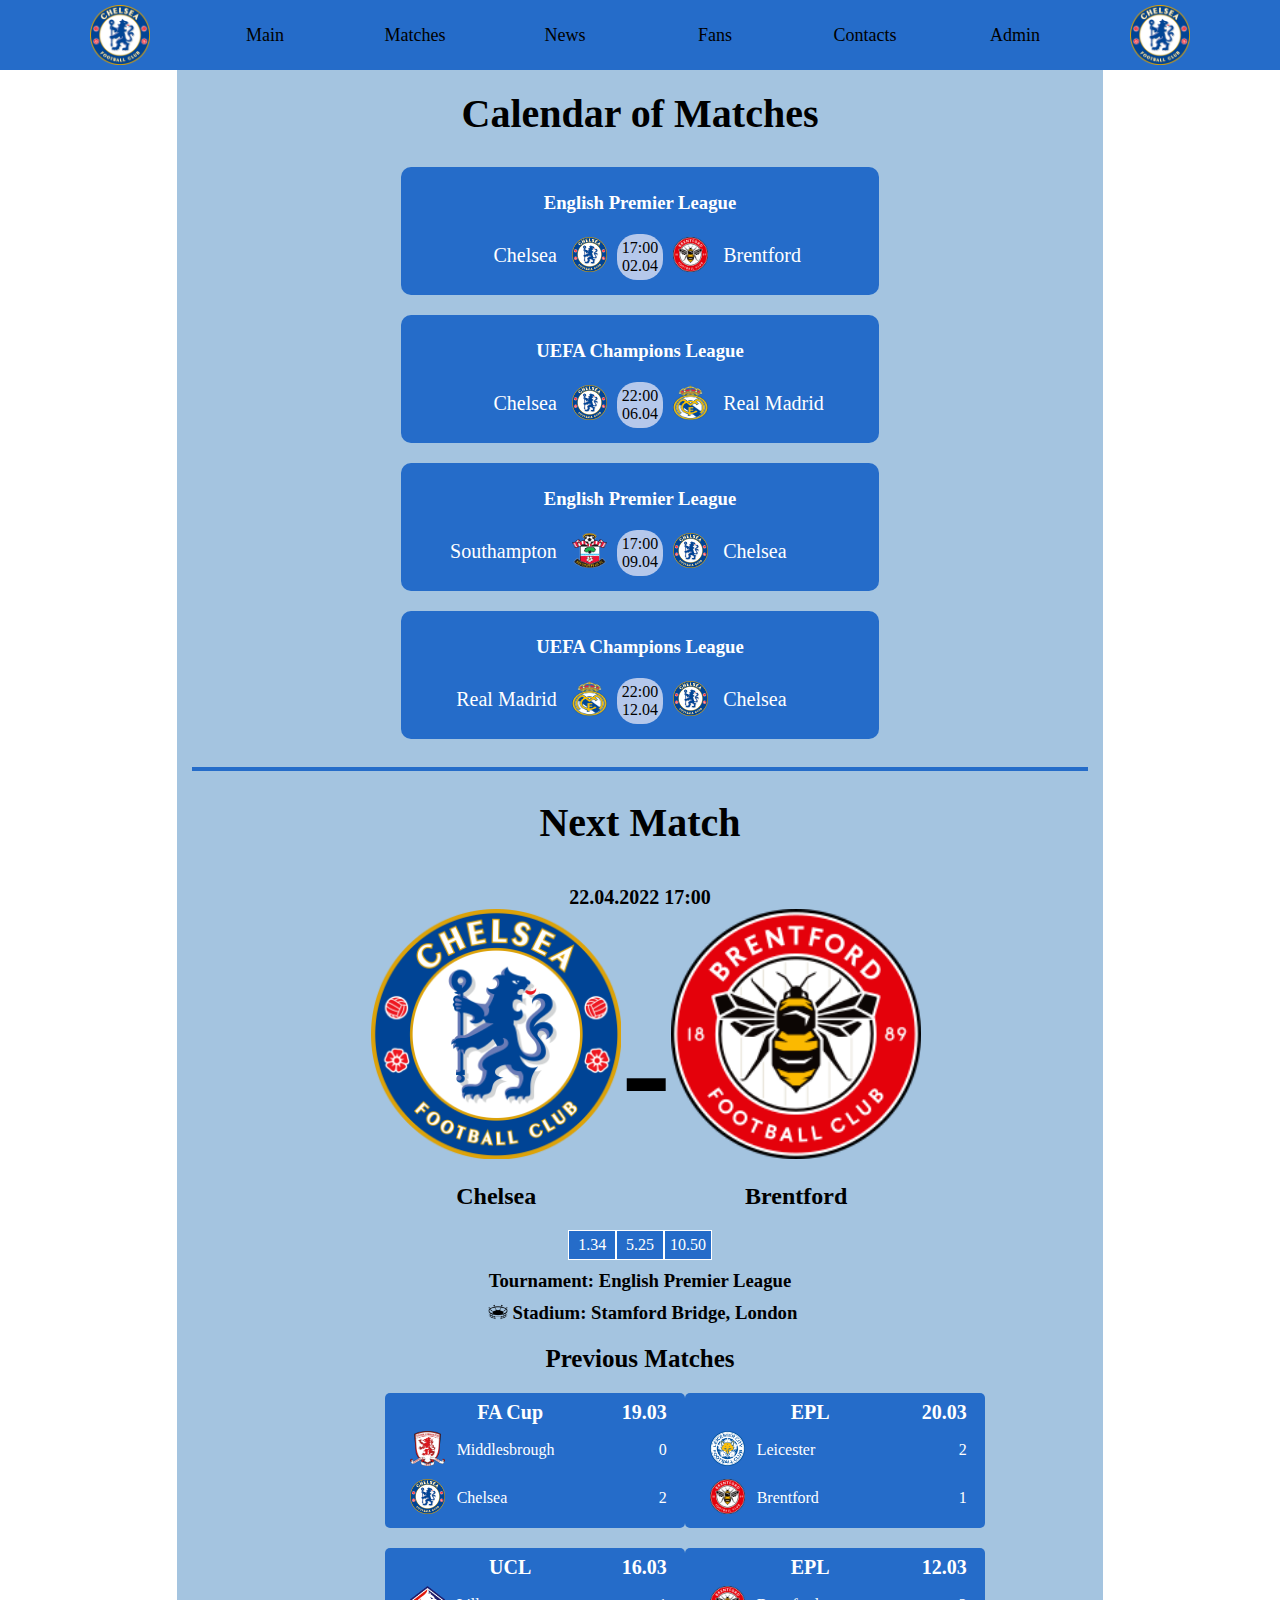
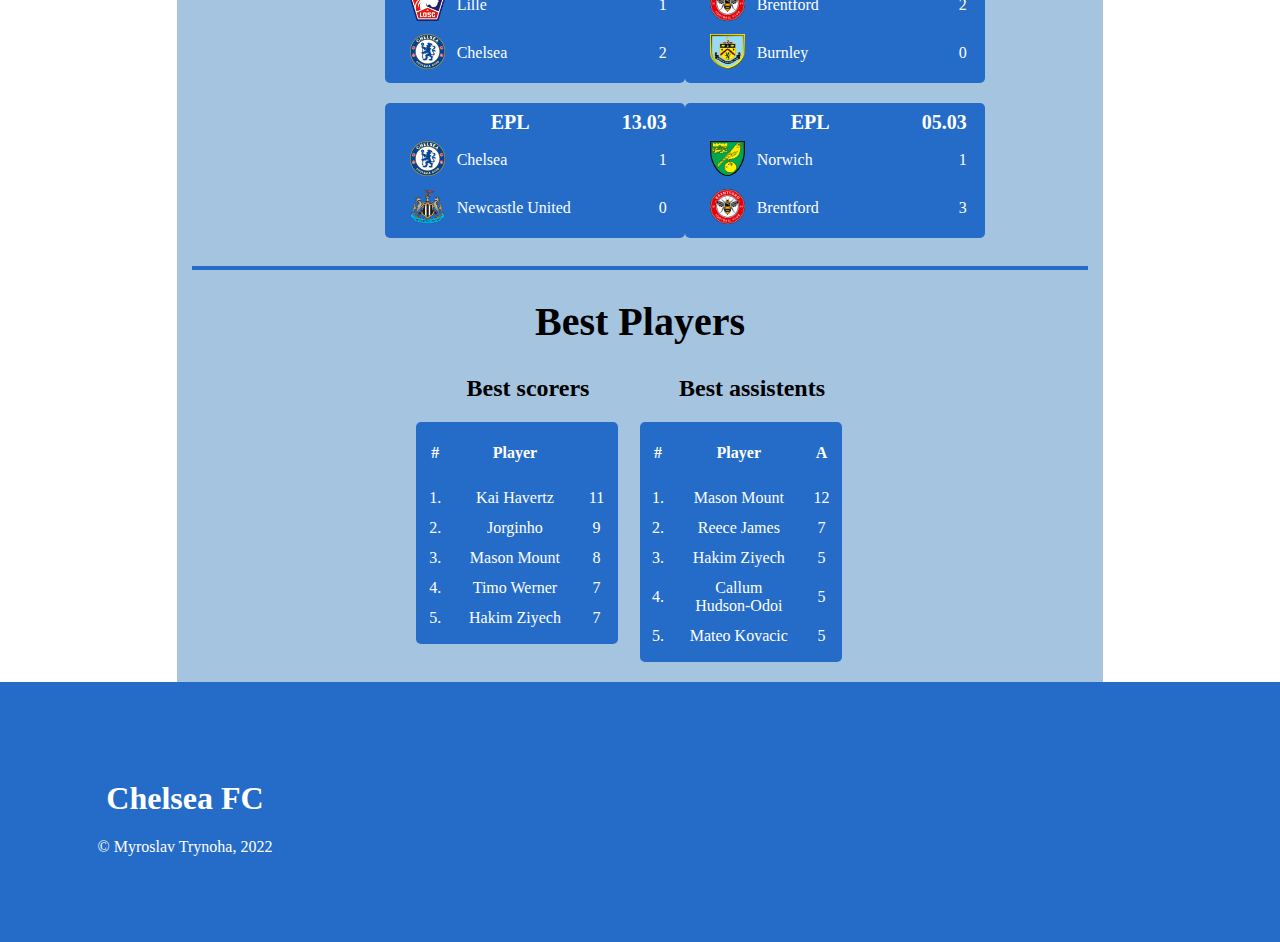
==== matches.html @ 29ec4202 "Matches page" ====
<!DOCTYPE html>
<html lang="en">

<head>
    <meta charset="UTF-8">
    <meta http-equiv="X-UA-Compatible" content="IE=edge">
    <meta name="viewport" content="width=device-width, initial-scale=1.0">
    <title>Chelsea FC</title>
    <link rel="stylesheet" href="css/style.css">
    <link rel="stylesheet" href="css/matches.css">
    <link rel="stylesheet" href="https://cdnjs.cloudflare.com/ajax/libs/font-awesome/6.1.1/css/all.min.css" integrity="sha512-KfkfwYDsLkIlwQp6LFnl8zNdLGxu9YAA1QvwINks4PhcElQSvqcyVLLD9aMhXd13uQjoXtEKNosOWaZqXgel0g==" crossorigin="anonymous" referrerpolicy="no-referrer"
    />
</head>

<body>
    <header>
        <nav class="navbar">
            <img src="img/chelsea-logo.png" class="nav-logo">

            <ul>
                <li><a href="index.html" class="nav-item">Main</a></li>

                <div class="nav-item dropdown">
                    <span>Matches</span>
                    <div class="dropdown-content">
                        <ul>
                            <li class="dropdown-item"><a href="matches.html" class="dropdown-item-text">Calendar of mathes</a></li>
                            <li class="dropdown-item"><a href="matches.html#next-match" class="dropdown-item-text">Next game</a></li>
                            <li class="dropdown-item"><a href="matches.html#best-players" class="dropdown-item-text">Best Players</a></li>
                        </ul>
                    </div>
                </div>

                <li><a href="index.html" class="nav-item">News</a></li>
                <li><a href="index.html" class="nav-item">Fans</a></li>
                <li><a href="index.html" class="nav-item">Contacts</a></li>
                <li><a href="index.html" class="nav-item">Admin</a></li>
            </ul>

            <img src="img/chelsea-logo.png" class="nav-logo">
        </nav>
    </header>

    <main class="content-container">
        <section class="calendar-section">
            <h1 class="main-title">Calendar of Matches</h1>

            <div class="match">
                <div class="match-main">
                    <h3 class="tournament">
                        English Premier League
                    </h3>
                    <div class="teams">
                        <div class="team home-team">
                            <p class="team-name">Chelsea</p>
                            <img src="img/chelsea-logo.png" alt="Chelsea logo" class="match-team-logo">
                        </div>
                        <div class="match-info">
                            <p>17:00</p>
                            <p>02.04</p>
                        </div>
                        <div class="team away-team">
                            <img src="img/brentford-logo.png" alt="Brentford logo" class="match-team-logo">
                            <p class="team-name">Brentford</p>
                        </div>
                    </div>
                </div>
                <div class="match-add">

                </div>
            </div>

            <div class="match">
                <div class="match-main">
                    <h3 class="tournament">
                        UEFA Champions League
                    </h3>
                    <div class="teams">
                        <div class="team home-team">
                            <p class="team-name">Chelsea</p>
                            <img src="img/chelsea-logo.png" alt="Chelsea logo" class="match-team-logo">
                        </div>
                        <div class="match-info">
                            <p>22:00</p>
                            <p>06.04</p>
                        </div>
                        <div class="team away-team">
                            <img src="img/real-logo.png" alt="Real Madrid logo" class="match-team-logo">
                            <p class="team-name">Real Madrid</p>
                        </div>
                    </div>
                </div>
                <div class="match-add">

                </div>
            </div>

            <div class="match">
                <div class="match-main">
                    <h3 class="tournament">
                        English Premier League
                    </h3>
                    <div class="teams">
                        <div class="team home-team">
                            <p class="team-name">Southampton</p>
                            <img src="img/southampton-logo.png" alt="Southampton logo" class="match-team-logo">
                        </div>
                        <div class="match-info">
                            <p>17:00</p>
                            <p>09.04</p>
                        </div>
                        <div class="team away-team">
                            <img src="img/chelsea-logo.png" alt="Chelsea logo" class="match-team-logo">
                            <p class="team-name">Chelsea</p>
                        </div>
                    </div>
                </div>
                <div class="match-add">

                </div>
            </div>

            <div class="match">
                <div class="match-main">
                    <h3 class="tournament">
                        UEFA Champions League
                    </h3>
                    <div class="teams">
                        <div class="team home-team">
                            <p class="team-name">Real Madrid</p>
                            <img src="img/real-logo.png" alt="Real Madrid logo" class="match-team-logo">
                        </div>
                        <div class="match-info">
                            <p>22:00</p>
                            <p>12.04</p>
                        </div>
                        <div class="team away-team">
                            <img src="img/chelsea-logo.png" alt="Chelsea logo" class="match-team-logo">
                            <p class="team-name">Chelsea</p>
                        </div>
                    </div>
                </div>
                <div class="match-add">

                </div>
            </div>
        </section>
        <hr class="divider">
        <span id="next-match"></span>
        <section class="next-match-section">
            <h1 class="main-title">Next Match</h1>
            <p class="next-match-time">22.04.2022 17:00</p>
            <div class="next-match">
                <div class="next-match-team">
                    <img src="img/chelsea-logo.png" alt="Chelsea logo" class="next-match-team-logo">
                    <h2>Chelsea</h2>
                </div>
                <div class="next-match-separator">
                    <p>-</p>
                </div>
                <div class="next-match-team">
                    <img src="img/brentford-logo.png" alt="Brentford logo" class="next-match-team-logo">
                    <h2>Brentford</h2>
                </div>
            </div>
            <div class="next-match-info">
                <p class="match-odd">1.34</p>
                <p class="match-odd">5.25</p>
                <p class="match-odd">10.50</p>
            </div>
            <div class="next-match-info">
                <h3>Tournament: English Premier League</h3>
            </div>
            <div class="next-match-info">
                <img src="img/stadium.png" alt="Stadium icon" class="stadium-icon">
                <h3>Stadium: Stamford Bridge, London</h3>
            </div>
            <h2 class="next-match-title">Previous Matches</h2>
            <div class="previous-matches">
                <div class="home-previous">
                    <table class="previous-match" id="previous-match-1">
                        <tr class="previous-match-tournament">
                            <th colspan="2">
                                FA Cup
                            </th>
                            <th>
                                19.03
                            </th>
                        </tr>
                        <tr>
                            <td class="logo-cell">
                                <img src="img/midle-logo.png" alt="Middlesbrough logo" class="match-team-logo">
                            </td>
                            <td class="title-cell">
                                Middlesbrough
                            </td>
                            <td class="score-cell">
                                0
                            </td>
                        </tr>
                        <tr>
                            <td class="logo-cell">
                                <img src="img/chelsea-logo.png" alt="Chelsea logo" class="match-team-logo">
                            </td>
                            <td class="title-cell">
                                Chelsea
                            </td>
                            <td class="score-cell">
                                2
                            </td>
                        </tr>
                    </table>

                    <table class="previous-match">
                        <tr class="previous-match-tournament">
                            <th colspan="2">
                                UCL
                            </th>
                            <th>
                                16.03
                            </th>
                        </tr>
                        <tr>
                            <td class="logo-cell">
                                <img src="img/lille-logo.png" alt="Lille logo" class="match-team-logo">
                            </td>
                            <td class="title-cell">
                                Lille
                            </td>
                            <td class="score-cell">
                                1
                            </td>
                        </tr>
                        <tr>
                            <td class="logo-cell">
                                <img src="img/chelsea-logo.png" alt="Chelsea logo" class="match-team-logo">
                            </td>
                            <td class="title-cell">
                                Chelsea
                            </td>
                            <td class="score-cell">
                                2
                            </td>
                        </tr>
                    </table>
                    <table class="previous-match">
                        <tr class="previous-match-tournament">
                            <th colspan="2">
                                EPL
                            </th>
                            <th>
                                13.03
                            </th>
                        </tr>
                        <tr>
                            <td class="logo-cell">
                                <img src="img/chelsea-logo.png" alt="Chelsea logo" class="match-team-logo">
                            </td>
                            <td class="title-cell">
                                Chelsea
                            </td>
                            <td class="score-cell">
                                1
                            </td>
                        </tr>
                        <tr>
                            <td class="logo-cell">
                                <img src="img/newcastle-logo.png" alt="Newcastlelogo" class="match-team-logo">
                            </td>
                            <td class="title-cell">
                                Newcastle United
                            </td>
                            <td class="score-cell">
                                0
                            </td>
                        </tr>
                    </table>
                </div>
                <div class="away-previous ">
                    <table class="previous-match">
                        <tr class="previous-match-tournament">
                            <th colspan="2">
                                EPL
                            </th>
                            <th>
                                20.03
                            </th>
                        </tr>
                        <tr>
                            <td class="logo-cell">
                                <img src="img/leicester-logo.png" alt="Leicester logo" class="match-team-logo">
                            </td>
                            <td class="title-cell">
                                Leicester
                            </td>
                            <td class="score-cell">
                                2
                            </td>
                        </tr>
                        <tr>
                            <td class="logo-cell">
                                <img src="img/brentford-logo.png" alt="Brentford logo" class="match-team-logo">
                            </td>
                            <td class="title-cell">
                                Brentford
                            </td>
                            <td class="score-cell">
                                1
                            </td>
                        </tr>
                    </table>

                    <table class="previous-match">
                        <tr class="previous-match-tournament">
                            <th colspan="2">
                                EPL
                            </th>
                            <th>
                                12.03
                            </th>
                        </tr>
                        <tr>
                            <td class="logo-cell">
                                <img src="img/brentford-logo.png" alt="Brentford logo" class="match-team-logo">
                            </td>
                            <td class="title-cell">
                                Brentford
                            </td>
                            <td class="score-cell">
                                2
                            </td>
                        </tr>
                        <tr>
                            <td class="logo-cell">
                                <img src="img/burnley-logo.png" alt="Burnley logo" class="match-team-logo">
                            </td>
                            <td class="title-cell">
                                Burnley
                            </td>
                            <td class="score-cell">
                                0
                            </td>
                        </tr>
                    </table>
                    <table class="previous-match">
                        <tr class="previous-match-tournament">
                            <th colspan="2">
                                EPL
                            </th>
                            <th>
                                05.03
                            </th>
                        </tr>
                        <tr>
                            <td class="logo-cell">
                                <img src="img/norwich-logo.png" alt="Norwich logo" class="match-team-logo">
                            </td>
                            <td class="title-cell">
                                Norwich
                            </td>
                            <td class="score-cell">
                                1
                            </td>
                        </tr>
                        <tr>
                            <td class="logo-cell">
                                <img src="img/brentford-logo.png" alt="Brentford" class="match-team-logo">
                            </td>
                            <td class="title-cell">
                                Brentford
                            </td>
                            <td class="score-cell">
                                3
                            </td>
                        </tr>
                    </table>
                </div>
            </div>
        </section>
        <hr class="divider">
        <section id="best-players">
            <h1 class="main-title">Best Players</h1>
            <div class="best-players">
                <div class="most-goals">
                    <h2>Best scorers</h2>
                    <table class="best best-scorers">
                        <tr>
                            <th>#</th>
                            <th>Player</th>
                            <th><i class="fa-solid fa-futbol"></i></th>
                        </tr>
                        <tr>
                            <td>1.</td>
                            <td>Kai Havertz</td>
                            <td>11</td>
                        </tr>
                        <tr>
                            <td>2.</td>
                            <td>Jorginho</td>
                            <td>9</td>
                        </tr>
                        <tr>
                            <td>3.</td>
                            <td>Mason Mount</td>
                            <td>8</td>
                        </tr>
                        <tr>
                            <td>4.</td>
                            <td>Timo Werner</td>
                            <td>7</td>
                        </tr>
                        <tr>
                            <td>5.</td>
                            <td>Hakim Ziyech</td>
                            <td>7</td>
                        </tr>
                    </table>
                </div>
                <div class="most-assists">
                    <h2>Best assistents</h2>
                    <table class="best best-assistents">
                        <tr>
                            <th>#</th>
                            <th>Player</th>
                            <th>A</th>
                        </tr>
                        <tr>
                            <td>1.</td>
                            <td>Mason Mount</td>
                            <td>12</td>
                        </tr>
                        <tr>
                            <td>2.</td>
                            <td>Reece James</td>
                            <td>7</td>
                        </tr>
                        <tr>
                            <td>3.</td>
                            <td>Hakim Ziyech</td>
                            <td>5</td>
                        </tr>
                        <tr>
                            <td>4.</td>
                            <td>Callum Hudson-Odoi</td>
                            <td>5</td>
                        </tr>
                        <tr>
                            <td>5.</td>
                            <td>Mateo Kovacic</td>
                            <td>5</td>
                        </tr>
                    </table>
                </div>
            </div>
        </section>
    </main>

    <footer class="footer ">
        <section class="footer-section grid ">
            <div class="copyright ">
                <h1>Chelsea FC</h1>
                <p>&copy; Myroslav Trynoha, 2022</p>
            </div>
            <div class="social ">
                <a href="https://www.instagram.com/chelseafc/ " target="_blank ">
                    <i class="fa-brands fa-instagram fa-3x "></i>
                </a>

                <a href="https://twitter.com/ChelseaFC " target="_blank ">
                    <i class="fa-brands fa-twitter fa-3x "></i>
                </a>

                <a href="https://www.facebook.com/ChelseaFC " target="_blank ">
                    <i class="fa-brands fa-facebook fa-3x "></i>
                </a>

                <a href="https://www.youtube.com/chelseatv " target="_blank ">
                    <i class="fa-brands fa-youtube fa-3x "></i>
                </a>
            </div>
            <div>
                <iframe src="https://www.google.com/maps/embed?pb=!1m18!1m12!1m3!1d2484.7193105100996!2d-0.19314518407264405!3d51.481666320405125!2m3!1f0!2f0!3f0!3m2!1i1024!2i768!4f13.1!3m3!1m2!1s0x48760f864b976f3d%3A0x48aa38781ea565f8!2sStamford%20Bridge!5e0!3m2!1sen!2sua!4v1648110116399!5m2!1sen!2sua "
                    width="500 " height="200 " style="border:0; " allowfullscreen=" " loading="lazy "></iframe>
            </div>
        </section>
    </footer>
</body>

</html>
---- css/style.css ----
body {
    margin: 0;
    background-color: white;
}

ul {
    list-style-type: none;
    display: flex;
}

.content-container {
    width: 70%;
    padding: 20px 15px 0;
    margin: 50px auto 0;
    background-color: rgb(164, 196, 224);
}

.navbar {
    position: fixed;
    top: 0;
    width: 100%;
    display: flex;
    justify-content: center;
    align-items: center;
    background-color: rgb(37, 108, 201);
}

.navbar ul {
    margin: 0;
    padding: 0 40px;
}

.nav-item {
    display: flex;
    width: 150px;
    height: 70px;
    justify-content: center;
    align-items: center;
    font-size: 18px;
    text-decoration: none;
    color: black;
    transition: background-color 0.5s;
}

.nav-item:hover {
    background-color: rgb(164, 196, 224);
}

.nav-logo {
    width: 60px;
    height: 60px;
}

.dropdown {
    position: relative;
    text-align: center;
    cursor: pointer;
}

.dropdown ul {
    flex-direction: column;
    padding: 0;
}

.dropdown-content {
    visibility: hidden;
    position: absolute;
    background-color: #f9f9f9;
    width: 100%;
    box-shadow: 0px 8px 16px 0px rgba(0, 0, 0, 0.2);
    padding: 0;
    margin-top: 195px;
    z-index: 1;
    font-size: 14px;
    background-color: rgb(166, 166, 228);
}

.dropdown:hover .dropdown-content {
    visibility: visible;
}

.dropdown-item {
    margin: 0;
    padding: 10px;
    transition: background-color 0.5s;
}

.dropdown-item:hover {
    background-color: rgb(96, 96, 187);
}

.dropdown-item-text {
    text-decoration: none;
    color: black;
}

.main-paragraph::first-letter {
    font-size: 25px;
}

.main-paragraph {
    text-indent: 20px;
    text-align: justify;
}

.title-section {
    text-align: center;
    margin-bottom: 60px;
}

.main-title {
    font-size: 40px;
}

.logos-section {
    display: flex;
    justify-content: center;
    margin-top: 50px;
}

.main-logo {
    margin: 5px 2.5%;
    width: 30%;
    height: 30%;
    cursor: pointer;
    transition: transform 2s;
}

.main-logo:hover {
    transform: rotate(360deg);
}

.content-media {
    width: 100%;
}

.content-media-left {
    margin-right: 40px;
    width: 40%;
    float: left;
    text-align: center;
}

.content-media-right {
    margin-left: 40px;
    width: 40%;
    float: right;
    text-align: center;
}

.main-title {
    margin: 0 0 30px;
    padding-top: 20px;
    text-align: center;
    font-size: 40px;
    font-family: 'Times New Roman', Times, serif;
}

.main-header {
    text-align: center;
}

.img-signature {
    margin: 10px 0 0;
}

.content-media-center {
    display: flex;
    justify-content: center;
    padding: 30px 0;
}

.first-ucl-win {
    width: 60%;
    display: block;
}

.highlights-link {
    text-align: center;
    text-decoration: none;
    color: black;
    font-size: 20px;
    font-style: italic;
    margin: 5px;
}

.highlights-text {
    margin: 0;
    transition: color 0.5s;
}

.highlights-text:hover {
    color: rgb(63, 125, 206);
}

.footer-breaker {
    margin: 0;
    height: 7px;
    background-color: rgb(7, 12, 83);
    border: none;
}

.footer {
    padding-bottom: 10px;
    width: 100%;
    height: 250px;
    background-color: rgb(37, 108, 201);
    color: #fff;
    text-align: center;
}

.grid {
    display: grid;
    grid-template-columns: repeat(3, 1fr);
    gap: 20px;
    justify-content: center;
    align-items: center;
    height: 100%;
}

.social a {
    text-decoration: none;
}

.fa-brands {
    margin-left: 50px;
    background-color: transparent;
    transition: transform 0.5s;
    color: #fff;
}

.fa-brands:hover {
    transform: scale(1.35);
}
---- css/matches.css ----
p {
    margin: 0;
}

.divider {
    border: none;
    background-color: rgb(37, 108, 201);
    height: 4px;
}

.calendar-section {
    display: flex;
    flex-direction: column;
    align-items: stretch;
}

.match {
    width: 50%;
    margin: 0 auto;
    text-align: center;
    background-color: rgb(37, 108, 201);
    color: #fff;
    padding: 15px;
    border-radius: 10px;
    margin-bottom: 20px;
}

.tournament {
    margin: 0;
    padding: 10px 20px 20px;
}

.teams {
    margin: 0;
    display: grid;
    grid-template-columns: 4fr 1fr 4fr;
}

.team {
    margin: 0;
    border-radius: 4px;
    font-size: 20px;
    height: 44px;
}

.match-team-logo {
    width: 35px;
    height: 35px;
    padding: 2.5px 5px;
}

.team-name {
    margin: 0;
    padding: 10px;
}

.home-team {
    display: flex;
    justify-content: flex-end;
}

.away-team {
    display: flex;
    justify-content: flex-start;
}

.match-info {
    background-color: rgb(181, 200, 235);
    color: #000;
    border-radius: 20px;
    padding: 5px;
    margin: 0 5px;
}

.next-match {
    width: 60%;
    margin: 0 auto;
    display: flex;
    justify-content: space-between;
    align-items: center;
    text-align: center;
}

.next-match-time {
    margin-top: 40px;
    font-size: 20px;
    font-weight: bold;
    text-align: center;
}

.next-match-team-logo {
    height: 250px;
}

.next-match-separator {
    font-size: 150px;
    font-weight: bold;
}

.next-match-title {
    text-align: center;
    font-size: 25px;
}

.next-match-info {
    width: 80%;
    margin: 0 auto 10px;
    display: flex;
    justify-content: center;
}

.next-match-info h3 {
    margin: 0;
}

.match-odd {
    padding: 5px;
    border: #fff 1px solid;
    color: #fff;
    width: 5%;
    text-align: center;
    background-color: rgb(37, 108, 201);
    transition: background-color 0.5s;
}

.match-odd:hover {
    cursor: pointer;
    background-color: #000;
}

.stadium-icon {
    height: 20px;
    padding: 0 5px;
}

.previous-matches {
    width: 57%;
    margin: 0 auto;
    display: grid;
    grid-template-columns: repeat(2, 1fr);
}

.previous-match {
    width: 300px;
    padding: 5px 15px;
    border-radius: 5px;
    background-color: rgb(37, 108, 201);
    color: #fff;
    text-align: center;
    margin-bottom: 20px;
}

.logo-cell {
    width: 50px;
}

.title-cell {
    text-align: left;
}

.score-cell {
    width: 20px;
    text-align: right;
}

.previous-match-tournament {
    font-size: 20px;
}

.best-players {
    width: 50%;
    margin: 0 auto;
    display: grid;
    grid-template-columns: repeat(2, 1fr);
    padding-bottom: 20px;
    text-align: center;
}

.best-players h2 {
    margin-top: 0;
}

.best {
    border-radius: 5px;
    background-color: rgb(37, 108, 201);
    color: #fff;
    padding-bottom: 10px;
    width: 90%;
}

.best th {
    padding: 20px 10px;
}

.best td {
    padding: 5px 10px;
}
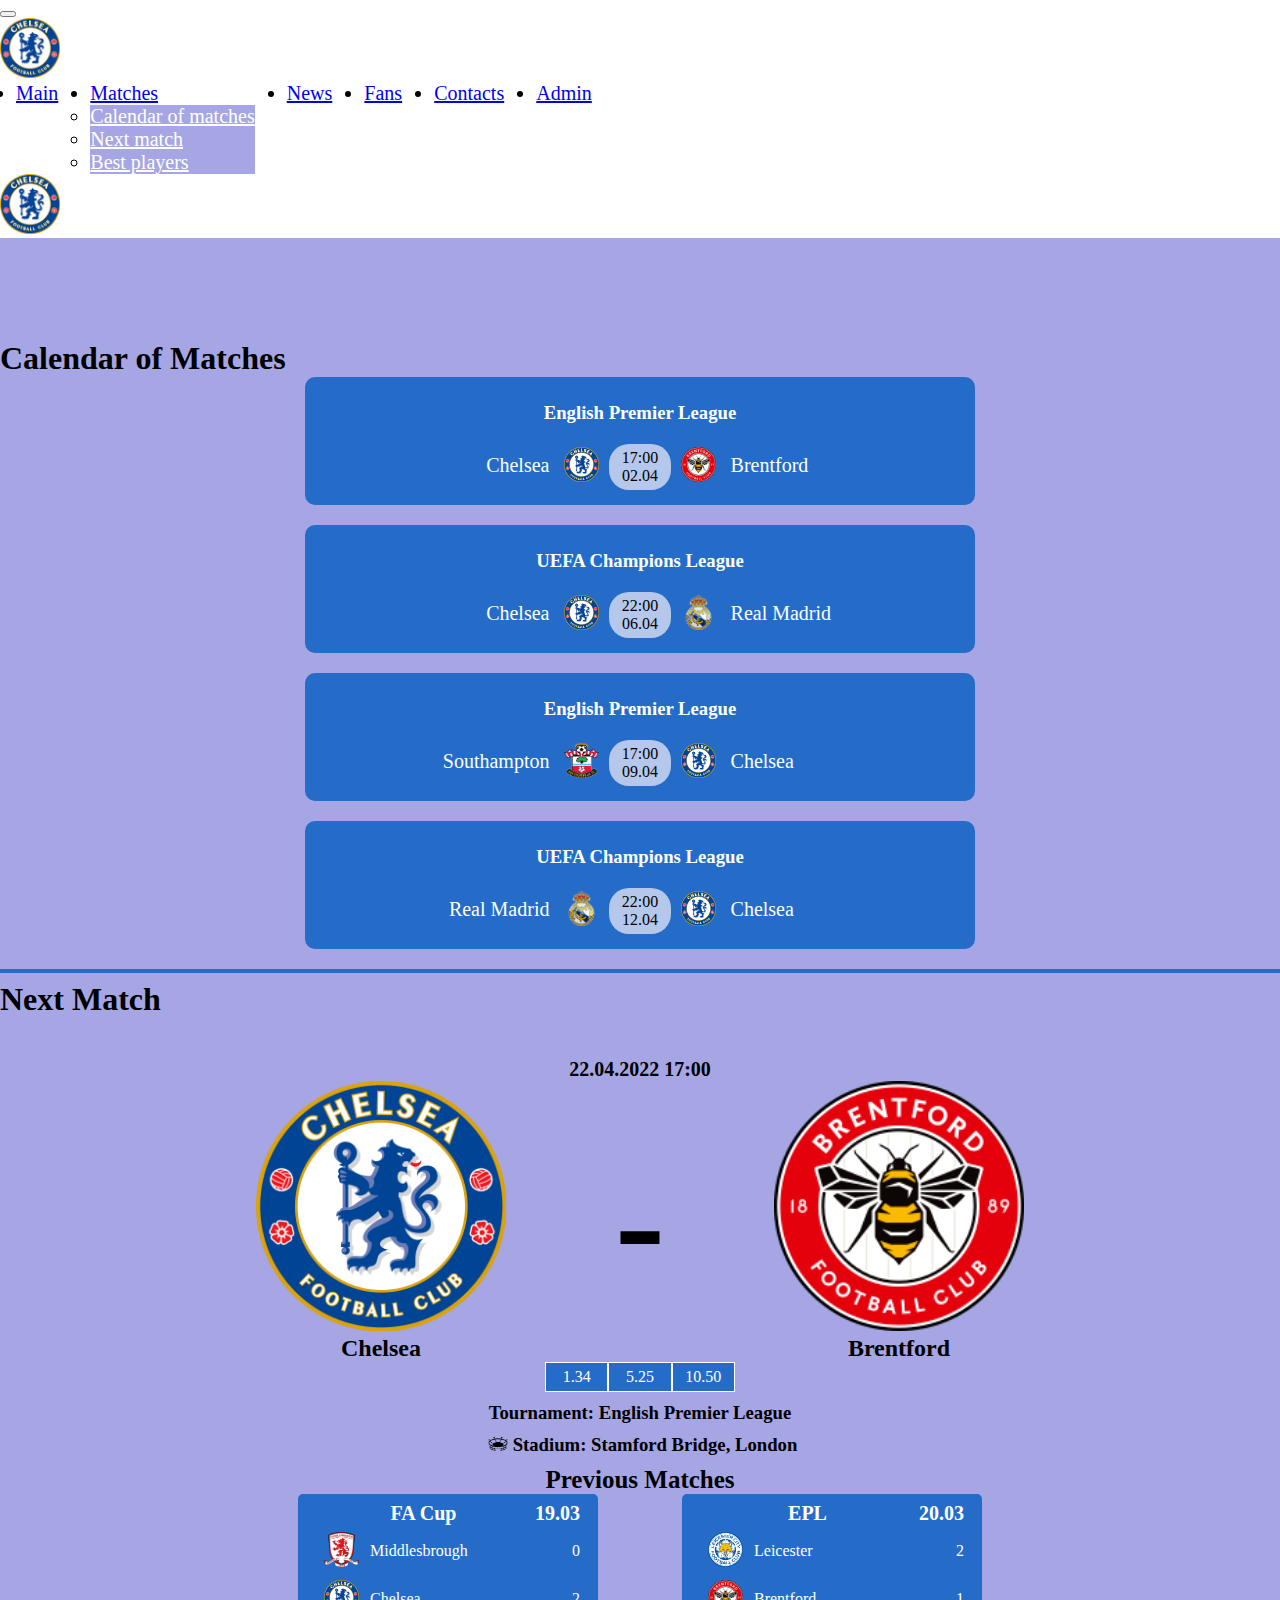
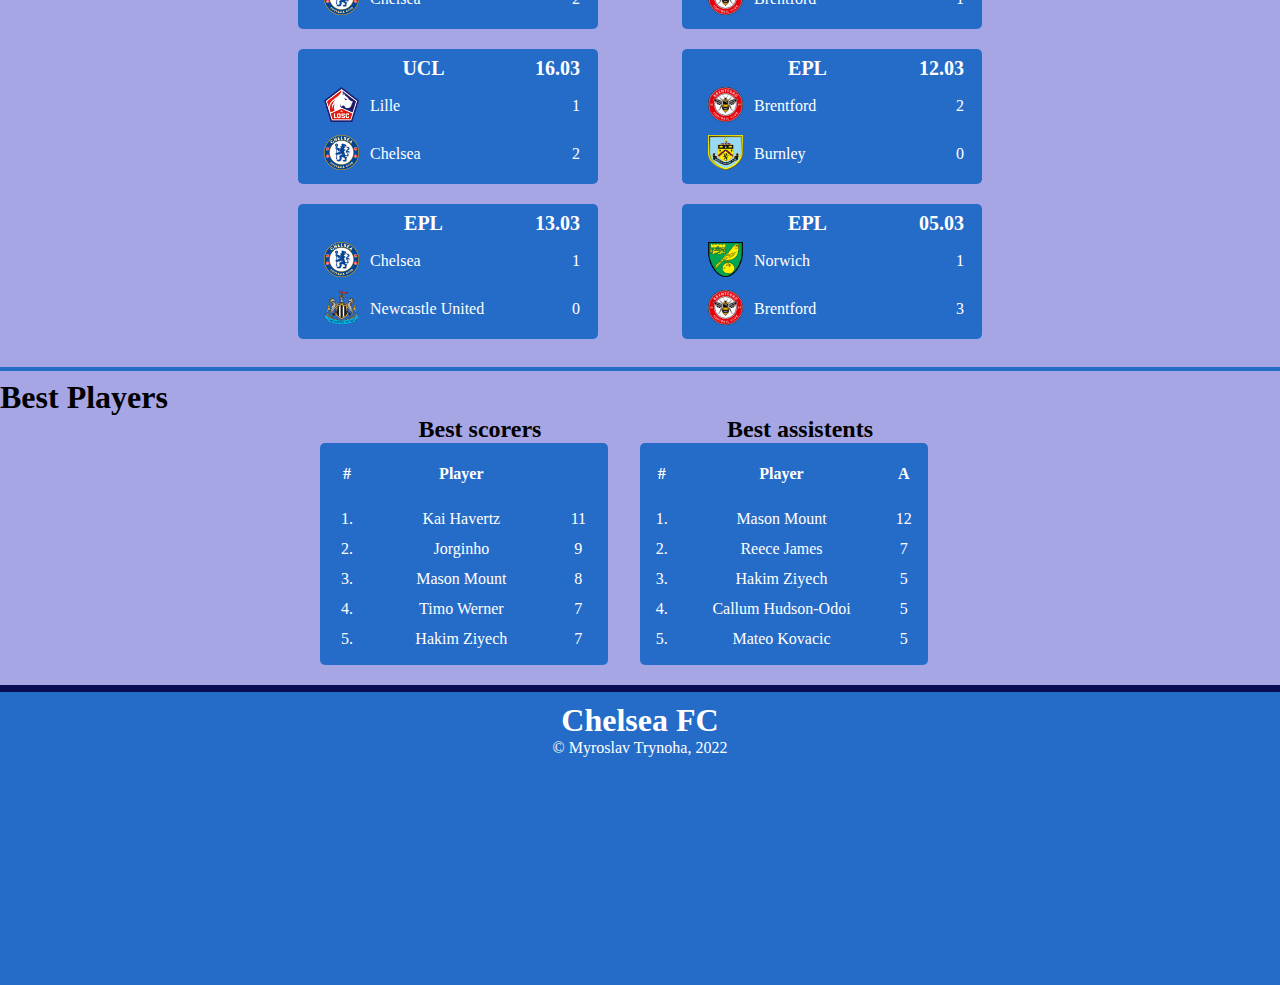
==== commit c2913f65: "create" ====
--- a/matches.html
+++ b/matches.html
@@ -6,44 +6,62 @@
     <meta http-equiv="X-UA-Compatible" content="IE=edge">
     <meta name="viewport" content="width=device-width, initial-scale=1.0">
     <title>Chelsea FC</title>
+    <link href="https://cdn.jsdelivr.net/npm/bootstrap@5.1.3/dist/css/bootstrap.min.css" rel="stylesheet" integrity="sha384-1BmE4kWBq78iYhFldvKuhfTAU6auU8tT94WrHftjDbrCEXSU1oBoqyl2QvZ6jIW3" crossorigin="anonymous">
     <link rel="stylesheet" href="css/style.css">
     <link rel="stylesheet" href="css/matches.css">
     <link rel="stylesheet" href="https://cdnjs.cloudflare.com/ajax/libs/font-awesome/6.1.1/css/all.min.css" integrity="sha512-KfkfwYDsLkIlwQp6LFnl8zNdLGxu9YAA1QvwINks4PhcElQSvqcyVLLD9aMhXd13uQjoXtEKNosOWaZqXgel0g==" crossorigin="anonymous" referrerpolicy="no-referrer"
     />
+    <script src="https://cdn.jsdelivr.net/npm/bootstrap@5.1.3/dist/js/bootstrap.bundle.min.js" integrity="sha384-ka7Sk0Gln4gmtz2MlQnikT1wXgYsOg+OMhuP+IlRH9sENBO0LRn5q+8nbTov4+1p" crossorigin="anonymous"></script>
 </head>
 
 <body>
     <header>
-        <nav class="navbar">
-            <img src="img/chelsea-logo.png" class="nav-logo">
-
-            <ul>
-                <li><a href="index.html" class="nav-item">Main</a></li>
-
-                <div class="nav-item dropdown">
-                    <span>Matches</span>
-                    <div class="dropdown-content">
-                        <ul>
-                            <li class="dropdown-item"><a href="matches.html" class="dropdown-item-text">Calendar of mathes</a></li>
-                            <li class="dropdown-item"><a href="matches.html#next-match" class="dropdown-item-text">Next game</a></li>
-                            <li class="dropdown-item"><a href="matches.html#best-players" class="dropdown-item-text">Best Players</a></li>
-                        </ul>
-                    </div>
-                </div>
-
-                <li><a href="index.html" class="nav-item">News</a></li>
-                <li><a href="index.html" class="nav-item">Fans</a></li>
-                <li><a href="index.html" class="nav-item">Contacts</a></li>
-                <li><a href="index.html" class="nav-item">Admin</a></li>
-            </ul>
-
-            <img src="img/chelsea-logo.png" class="nav-logo">
+        <nav class="navbar navbar-expand-lg navbar-dark bg-primary fixed-top">
+            <div class="container-md mt-0">
+                <button class="navbar-toggler" type="button" data-bs-toggle="collapse" data-bs-target="#navbarNavDropdown" aria-controls="navbarNavDropdown" aria-expanded="false" aria-label="Toggle navigation">
+                <span class="navbar-toggler-icon"></span>
+              </button>
+                <span class="nav-title-collapsed">Chelsea FC</span>
+                <div class="collapse navbar-collapse" id="navbarNavDropdown">
+                    <img src="img/chelsea-logo.png" class="nav-logo left-logo">
+                    <ul class="navbar-nav">
+                        <li class="nav-item">
+                            <a class="nav-link" href="index.html">Main</a>
+                        </li>
+                        <li class="nav-item dropdown">
+                            <a class="nav-link dropdown-toggle" href="#" id="navbarDropdownMenuLink" role="button" data-bs-toggle="dropdown" aria-expanded="false">
+                      Matches
+                            </a>
+                            <ul class="dropdown-menu" aria-labelledby="navbarDropdownMenuLink">
+                                <li><a class="dropdown-item" href="matches.html">Calendar of matches</a></li>
+                                <li><a class="dropdown-item" href="matches.html#next-match">Next match</a></li>
+                                <li><a class="dropdown-item" href="matches.html#best-players">Best players</a></li>
+                            </ul>
+                        </li>
+                        <li class="nav-item">
+                            <a class="nav-link" href="news.html">News</a>
+                        </li>
+                        <li class="nav-item">
+                            <a class="nav-link" href="fans.html">Fans</a>
+                        </li>
+                        <li class="nav-item">
+                            <a class="nav-link" href="#">Contacts</a>
+                        </li>
+                        <li class="nav-item">
+                            <a class="nav-link" href="admin.html">Admin</a>
+                        </li>
+                        <main class="content-container">
+                    </ul>
+
+                    <img src="img/chelsea-logo.png" class="nav-logo right-logo">
+                </div>
+            </div>
         </nav>
     </header>
 
-    <main class="content-container">
-        <section class="calendar-section">
-            <h1 class="main-title">Calendar of Matches</h1>
+    <main class="container-xl content-container">
+        <section class="title-section">
+            <h1 class="text-center mb-5">Calendar of Matches</h1>
 
             <div class="match">
                 <div class="match-main">
@@ -145,10 +163,9 @@
                 </div>
             </div>
         </section>
-        <hr class="divider">
-        <span id="next-match"></span>
+        <hr class="divider" id="next-match">
         <section class="next-match-section">
-            <h1 class="main-title">Next Match</h1>
+            <h1 class="text-center mb-5">Next Match</h1>
             <p class="next-match-time">22.04.2022 17:00</p>
             <div class="next-match">
                 <div class="next-match-team">
@@ -177,7 +194,7 @@
             </div>
             <h2 class="next-match-title">Previous Matches</h2>
             <div class="previous-matches">
-                <div class="home-previous">
+                <div class="previous-matches-tables">
                     <table class="previous-match" id="previous-match-1">
                         <tr class="previous-match-tournament">
                             <th colspan="2">
@@ -276,7 +293,7 @@
                         </tr>
                     </table>
                 </div>
-                <div class="away-previous ">
+                <div class="previous-matches-tables">
                     <table class="previous-match">
                         <tr class="previous-match-tournament">
                             <th colspan="2">
@@ -377,9 +394,9 @@
                 </div>
             </div>
         </section>
-        <hr class="divider">
-        <section id="best-players">
-            <h1 class="main-title">Best Players</h1>
+        <hr class="divider" id="best-players">
+        <section>
+            <h1 class="text-center mb-5">Best Players</h1>
             <div class="best-players">
                 <div class="most-goals">
                     <h2>Best scorers</h2>
@@ -455,32 +472,34 @@
         </section>
     </main>
 
-    <footer class="footer ">
-        <section class="footer-section grid ">
-            <div class="copyright ">
+    <hr class="footer-breaker">
+
+    <footer class="footer">
+        <section class="footer-section row">
+            <div class="copyright col-sm">
                 <h1>Chelsea FC</h1>
                 <p>&copy; Myroslav Trynoha, 2022</p>
             </div>
-            <div class="social ">
-                <a href="https://www.instagram.com/chelseafc/ " target="_blank ">
-                    <i class="fa-brands fa-instagram fa-3x "></i>
+            <div class="social col-sm">
+                <a href="https://www.instagram.com/chelseafc/" target="_blank">
+                    <i class="fa-brands fa-instagram fa-3x"></i>
                 </a>
 
-                <a href="https://twitter.com/ChelseaFC " target="_blank ">
-                    <i class="fa-brands fa-twitter fa-3x "></i>
+                <a href="https://twitter.com/ChelseaFC" target="_blank">
+                    <i class="fa-brands fa-twitter fa-3x"></i>
                 </a>
 
-                <a href="https://www.facebook.com/ChelseaFC " target="_blank ">
-                    <i class="fa-brands fa-facebook fa-3x "></i>
+                <a href="https://www.facebook.com/ChelseaFC" target="_blank">
+                    <i class="fa-brands fa-facebook fa-3x"></i>
                 </a>
 
-                <a href="https://www.youtube.com/chelseatv " target="_blank ">
-                    <i class="fa-brands fa-youtube fa-3x "></i>
+                <a href="https://www.youtube.com/chelseatv" target="_blank">
+                    <i class="fa-brands fa-youtube fa-3x"></i>
                 </a>
             </div>
-            <div>
-                <iframe src="https://www.google.com/maps/embed?pb=!1m18!1m12!1m3!1d2484.7193105100996!2d-0.19314518407264405!3d51.481666320405125!2m3!1f0!2f0!3f0!3m2!1i1024!2i768!4f13.1!3m3!1m2!1s0x48760f864b976f3d%3A0x48aa38781ea565f8!2sStamford%20Bridge!5e0!3m2!1sen!2sua!4v1648110116399!5m2!1sen!2sua "
-                    width="500 " height="200 " style="border:0; " allowfullscreen=" " loading="lazy "></iframe>
+            <div class="col-sm">
+                <iframe src="https://www.google.com/maps/embed?pb=!1m18!1m12!1m3!1d2484.7193105100996!2d-0.19314518407264405!3d51.481666320405125!2m3!1f0!2f0!3f0!3m2!1i1024!2i768!4f13.1!3m3!1m2!1s0x48760f864b976f3d%3A0x48aa38781ea565f8!2sStamford%20Bridge!5e0!3m2!1sen!2sua!4v1648110116399!5m2!1sen!2sua"
+                    style="border:0;" allowfullscreen="" loading="lazy" class="map"></iframe>
             </div>
         </section>
     </footer>
--- a/css/style.css
+++ b/css/style.css
@@ -1,49 +1,70 @@
-body {
+body,
+h1,
+h2,
+p,
+div,
+ul,
+li,
+a {
     margin: 0;
-    background-color: white;
-}
-
-ul {
-    list-style-type: none;
-    display: flex;
-}
-
-.content-container {
-    width: 70%;
-    padding: 20px 15px 0;
-    margin: 50px auto 0;
-    background-color: rgb(164, 196, 224);
-}
-
-.navbar {
-    position: fixed;
-    top: 0;
+    padding: 0;
+}
+
+.container-md {
+    width: 50%;
+}
+
+@media screen and (max-width: 1024px) {
+    .container-md {
+        width: 100%;
+    }
+}
+
+.navbar-nav {
     width: 100%;
     display: flex;
-    justify-content: center;
-    align-items: center;
-    background-color: rgb(37, 108, 201);
-}
-
-.navbar ul {
-    margin: 0;
-    padding: 0 40px;
-}
-
-.nav-item {
-    display: flex;
-    width: 150px;
-    height: 70px;
-    justify-content: center;
-    align-items: center;
-    font-size: 18px;
-    text-decoration: none;
-    color: black;
-    transition: background-color 0.5s;
-}
-
-.nav-item:hover {
-    background-color: rgb(164, 196, 224);
+    justify-content: space-around;
+    font-size: 20px;
+}
+
+.dropdown-menu {
+    background-color: rgb(166, 166, 228);
+}
+
+.dropdown-item {
+    color: #fff;
+}
+
+@keyframes left-logo-in {
+    from {
+        transform: translateX(-300%);
+    }
+    to {
+        transform: translateX(0%);
+    }
+}
+
+@keyframes right-logo-in {
+    from {
+        transform: translateX(300%);
+    }
+    to {
+        transform: translateX(0%);
+    }
+}
+
+.left-logo {
+    animation: left-logo-in 5s;
+}
+
+@media screen and (max-width: 1024px) {
+    .nav-logo {
+        display: none;
+    }
+}
+
+.right-logo {
+    animation: right-logo-in 5s;
 }
 
 .nav-logo {
@@ -51,78 +72,28 @@
     height: 60px;
 }
 
-.dropdown {
-    position: relative;
-    text-align: center;
-    cursor: pointer;
-}
-
-.dropdown ul {
-    flex-direction: column;
-    padding: 0;
-}
-
-.dropdown-content {
-    visibility: hidden;
-    position: absolute;
-    background-color: #f9f9f9;
-    width: 100%;
-    box-shadow: 0px 8px 16px 0px rgba(0, 0, 0, 0.2);
-    padding: 0;
-    margin-top: 195px;
-    z-index: 1;
-    font-size: 14px;
+.nav-title-collapsed {
+    color: #fff;
+    font-size: 20px;
+    display: none;
+}
+
+@media screen and (max-width: 1024px) {
+    .nav-title-collapsed {
+        display: inline;
+    }
+}
+
+.content-container {
     background-color: rgb(166, 166, 228);
-}
-
-.dropdown:hover .dropdown-content {
-    visibility: visible;
-}
-
-.dropdown-item {
-    margin: 0;
-    padding: 10px;
-    transition: background-color 0.5s;
-}
-
-.dropdown-item:hover {
-    background-color: rgb(96, 96, 187);
-}
-
-.dropdown-item-text {
-    text-decoration: none;
-    color: black;
-}
-
-.main-paragraph::first-letter {
-    font-size: 25px;
-}
-
-.main-paragraph {
-    text-indent: 20px;
-    text-align: justify;
-}
-
-.title-section {
-    text-align: center;
-    margin-bottom: 60px;
-}
-
-.main-title {
-    font-size: 40px;
-}
-
-.logos-section {
-    display: flex;
-    justify-content: center;
-    margin-top: 50px;
 }
 
 .main-logo {
     margin: 5px 2.5%;
-    width: 30%;
-    height: 30%;
+    width: 27%;
+    height: 27%;
     cursor: pointer;
+    animation: logo-appear 5s;
     transition: transform 2s;
 }
 
@@ -130,8 +101,43 @@
     transform: rotate(360deg);
 }
 
-.content-media {
-    width: 100%;
+@media screen and (max-width: 1024px) {
+    .main-logo {
+        display: none;
+    }
+    .new-logo {
+        display: block;
+        margin: auto;
+        width: 50%;
+    }
+    .logos-sign {
+        display: none;
+    }
+}
+
+@keyframes logo-appear {
+    0% {
+        opacity: 0;
+        scale: .9;
+    }
+    50% {
+        opacity: .5;
+        scale: .95;
+    }
+    100% {
+        opacity: 1;
+        scale: 1;
+    }
+}
+
+.title-section {
+    padding-top: 8%;
+}
+
+@media screen and (max-width: 700px) {
+    .title-section {
+        padding-top: 13%;
+    }
 }
 
 .content-media-left {
@@ -148,49 +154,40 @@
     text-align: center;
 }
 
-.main-title {
-    margin: 0 0 30px;
-    padding-top: 20px;
-    text-align: center;
-    font-size: 40px;
-    font-family: 'Times New Roman', Times, serif;
-}
-
-.main-header {
-    text-align: center;
-}
-
-.img-signature {
-    margin: 10px 0 0;
+.ucl-vid {
+    margin: auto;
+    height: 500px;
+    width: 60%;
+}
+
+@media screen and (max-width: 900px) {
+    .ucl-vid {
+        height: 200px;
+        width: 90%;
+    }
+}
+
+@media screen and (max-width: 700px) {
+    .content-media-left,
+    .content-media-right {
+        width: 90%;
+        display: block;
+        padding: 0 5%;
+    }
+}
+
+.text-content {
+    margin-top: 50px;
+}
+
+.main-paragraph::first-letter {
+    font-size: 25px;
 }
 
 .content-media-center {
     display: flex;
     justify-content: center;
     padding: 30px 0;
-}
-
-.first-ucl-win {
-    width: 60%;
-    display: block;
-}
-
-.highlights-link {
-    text-align: center;
-    text-decoration: none;
-    color: black;
-    font-size: 20px;
-    font-style: italic;
-    margin: 5px;
-}
-
-.highlights-text {
-    margin: 0;
-    transition: color 0.5s;
-}
-
-.highlights-text:hover {
-    color: rgb(63, 125, 206);
 }
 
 .footer-breaker {
@@ -200,22 +197,27 @@
     border: none;
 }
 
+.row {
+    height: 100%;
+}
+
 .footer {
     padding-bottom: 10px;
     width: 100%;
-    height: 250px;
     background-color: rgb(37, 108, 201);
     color: #fff;
     text-align: center;
 }
 
-.grid {
-    display: grid;
-    grid-template-columns: repeat(3, 1fr);
-    gap: 20px;
+.col-sm {
+    display: flex;
+    align-items: center;
     justify-content: center;
-    align-items: center;
-    height: 100%;
+    padding: 10px;
+}
+
+.copyright {
+    flex-direction: column;
 }
 
 .social a {
@@ -231,4 +233,9 @@
 
 .fa-brands:hover {
     transform: scale(1.35);
+}
+
+.map {
+    width: 90%;
+    height: 100%;
 }--- a/css/matches.css
+++ b/css/matches.css
@@ -12,6 +12,41 @@
     display: flex;
     flex-direction: column;
     align-items: stretch;
+}
+
+@keyframes left-logo-in {
+    from {
+        transform: translateX(-300%);
+    }
+    to {
+        transform: translateX(0%);
+    }
+}
+
+@keyframes right-logo-in {
+    from {
+        transform: translateX(300%);
+    }
+    to {
+        transform: translateX(0%);
+    }
+}
+
+.left-logo {
+    animation: left-logo-in 5s;
+}
+
+.right-logo {
+    animation: right-logo-in 5s;
+}
+
+@keyframes match-appear {
+    0% {
+        opacity: 0;
+    }
+    100% {
+        opacity: 1;
+    }
 }
 
 .match {
@@ -23,6 +58,7 @@
     padding: 15px;
     border-radius: 10px;
     margin-bottom: 20px;
+    animation: match-appear 3s;
 }
 
 .tournament {
@@ -88,8 +124,24 @@
     text-align: center;
 }
 
+@keyframes logo-appear {
+    0% {
+        opacity: 0;
+        scale: .8;
+    }
+    50% {
+        opacity: .5;
+        scale: .9;
+    }
+    100% {
+        opacity: 1;
+        scale: 1;
+    }
+}
+
 .next-match-team-logo {
     height: 250px;
+    animation: logo-appear 3s;
 }
 
 .next-match-separator {
@@ -134,7 +186,7 @@
 }
 
 .previous-matches {
-    width: 57%;
+    width: 60%;
     margin: 0 auto;
     display: grid;
     grid-template-columns: repeat(2, 1fr);
@@ -150,6 +202,12 @@
     margin-bottom: 20px;
 }
 
+.previous-matches-tables {
+    display: flex;
+    flex-direction: column;
+    align-items: center;
+}
+
 .logo-cell {
     width: 50px;
 }
@@ -167,6 +225,28 @@
     font-size: 20px;
 }
 
+@keyframes scorers-in {
+    0% {
+        transform: translateX(-50%);
+        opacity: 0.5;
+    }
+    100% {
+        transform: translateX(0%);
+        opacity: 1;
+    }
+}
+
+@keyframes assistents-in {
+    0% {
+        transform: translateX(50%);
+        opacity: 0.5;
+    }
+    100% {
+        transform: translateX(0%);
+        opacity: 1;
+    }
+}
+
 .best-players {
     width: 50%;
     margin: 0 auto;
@@ -176,6 +256,14 @@
     text-align: center;
 }
 
+.most-goals {
+    animation: scorers-in 3s ease-in;
+}
+
+.most-assists {
+    animation: assistents-in 3s ease-in;
+}
+
 .best-players h2 {
     margin-top: 0;
 }
